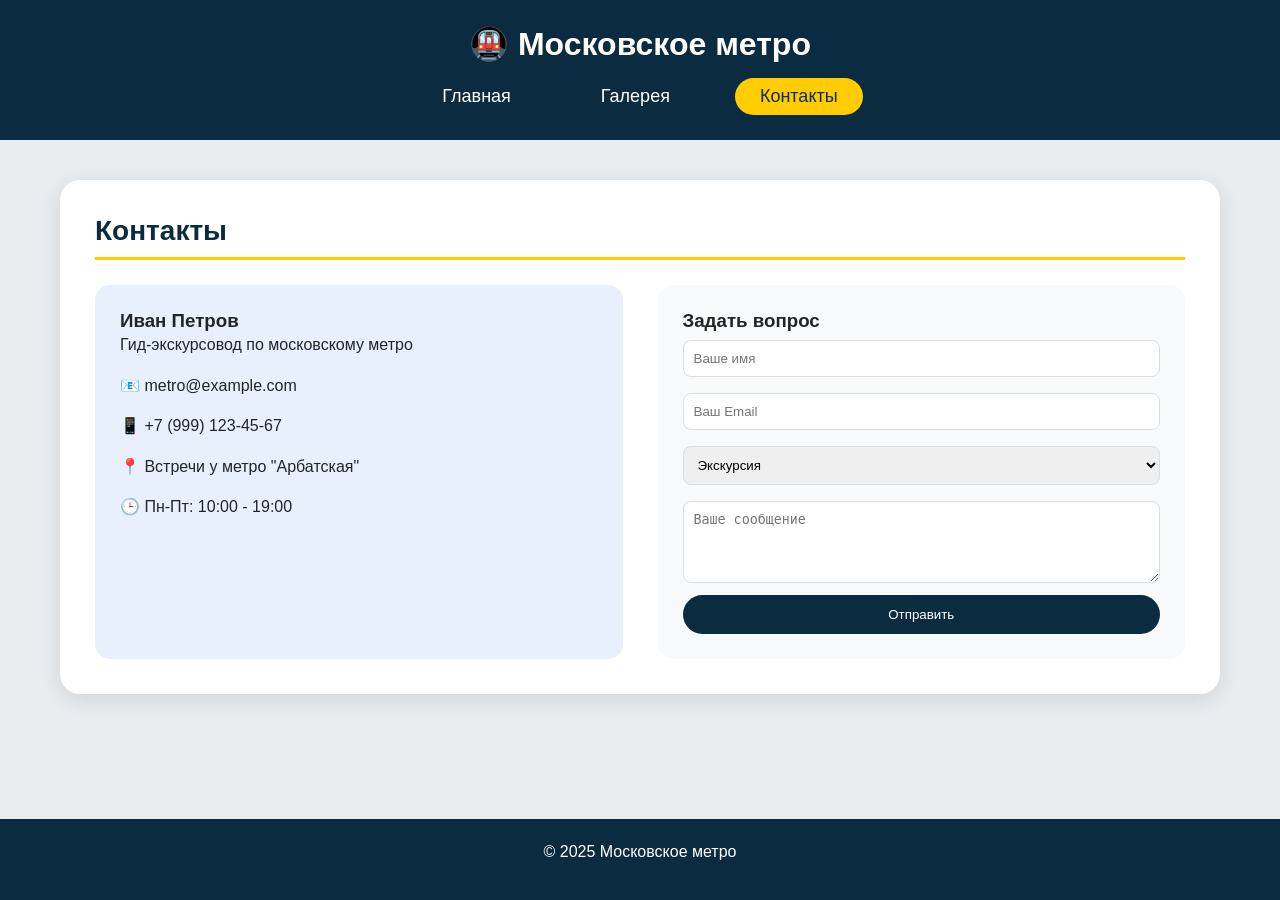
==== contacts.html @ e92a9adb "Add files via upload" ====
<!DOCTYPE html>
<html lang="ru">
<head>
    <meta charset="UTF-8">
    <meta name="viewport" content="width=device-width, initial-scale=1.0">
    <title>Московское метро - Контакты</title>
    <link rel="stylesheet" href="style.css">
</head>
<body>

<header>
    <h1>🚇 Московское метро</h1>
    <nav>
        <a href="index.html">Главная</a>
        <a href="gallery.html">Галерея</a>
        <a href="contacts.html" class="active">Контакты</a>
    </nav>
</header>

<main>
    <section>
        <h2>Контакты</h2>
        <div style="display: flex; gap: 35px; flex-wrap: wrap;">
            <div style="flex:1; min-width:250px; background:#e8f0fe; border-radius:15px; padding:25px;">
                <h3>Иван Петров</h3>
                <p>Гид-экскурсовод по московскому метро</p>
                <p>📧 metro@example.com</p>
                <p>📱 +7 (999) 123-45-67</p>
                <p>📍 Встречи у метро "Арбатская"</p>
                <p>🕒 Пн-Пт: 10:00 - 19:00</p>
            </div>
            <div style="flex:1; min-width:250px; background:#f8f9fa; border-radius:15px; padding:25px;">
                <h3>Задать вопрос</h3>
                <form>
                    <input type="text" placeholder="Ваше имя" style="width:100%; padding:10px; margin:8px 0; border:1px solid #ddd; border-radius:8px;">
                    <input type="email" placeholder="Ваш Email" style="width:100%; padding:10px; margin:8px 0; border:1px solid #ddd; border-radius:8px;">
                    <select style="width:100%; padding:10px; margin:8px 0; border:1px solid #ddd; border-radius:8px;">
                        <option>Экскурсия</option>
                        <option>Вопрос о метро</option>
                        <option>Сотрудничество</option>
                    </select>
                    <textarea rows="4" placeholder="Ваше сообщение" style="width:100%; padding:10px; margin:8px 0; border:1px solid #ddd; border-radius:8px;"></textarea>
                    <button style="background:#0b2b40; color:white; border:none; padding:12px; border-radius:30px; width:100%; cursor:pointer;">Отправить</button>
                </form>
            </div>
        </div>
    </section>
</main>

<footer>
    <p>© 2025 Московское метро</p>
</footer>

</body>
</html>
---- style.css ----
* {
    margin: 0;
    padding: 0;
    box-sizing: border-box;
}

body {
    font-family: 'Segoe UI', Arial, sans-serif;
    background: #e9ecef;
    color: #212529;
    min-height: 100vh;
    display: flex;
    flex-direction: column;
}

header {
    background: #0b2b40;
    color: white;
    padding: 25px 20px;
    text-align: center;
}

header h1 {
    font-size: 32px;
}

nav {
    display: flex;
    justify-content: center;
    gap: 40px;
    margin-top: 15px;
    flex-wrap: wrap;
}

nav a {
    color: white;
    text-decoration: none;
    font-size: 18px;
    padding: 8px 25px;
    border-radius: 30px;
    transition: 0.3s;
}

nav a:hover, nav a.active {
    background: #ffcc00;
    color: #0b2b40;
}

main {
    max-width: 1200px;
    margin: 40px auto;
    padding: 0 20px;
    flex: 1;
}

section {
    background: white;
    border-radius: 20px;
    padding: 35px;
    box-shadow: 0 5px 20px rgba(0,0,0,0.1);
}

h2 {
    color: #0b2b40;
    font-size: 28px;
    margin-bottom: 25px;
    padding-bottom: 10px;
    border-bottom: 3px solid #ffcc00;
}

p {
    margin-bottom: 15px;
    line-height: 1.6;
}

footer {
    background: #0b2b40;
    color: white;
    text-align: center;
    padding: 20px;
    margin-top: auto;
}
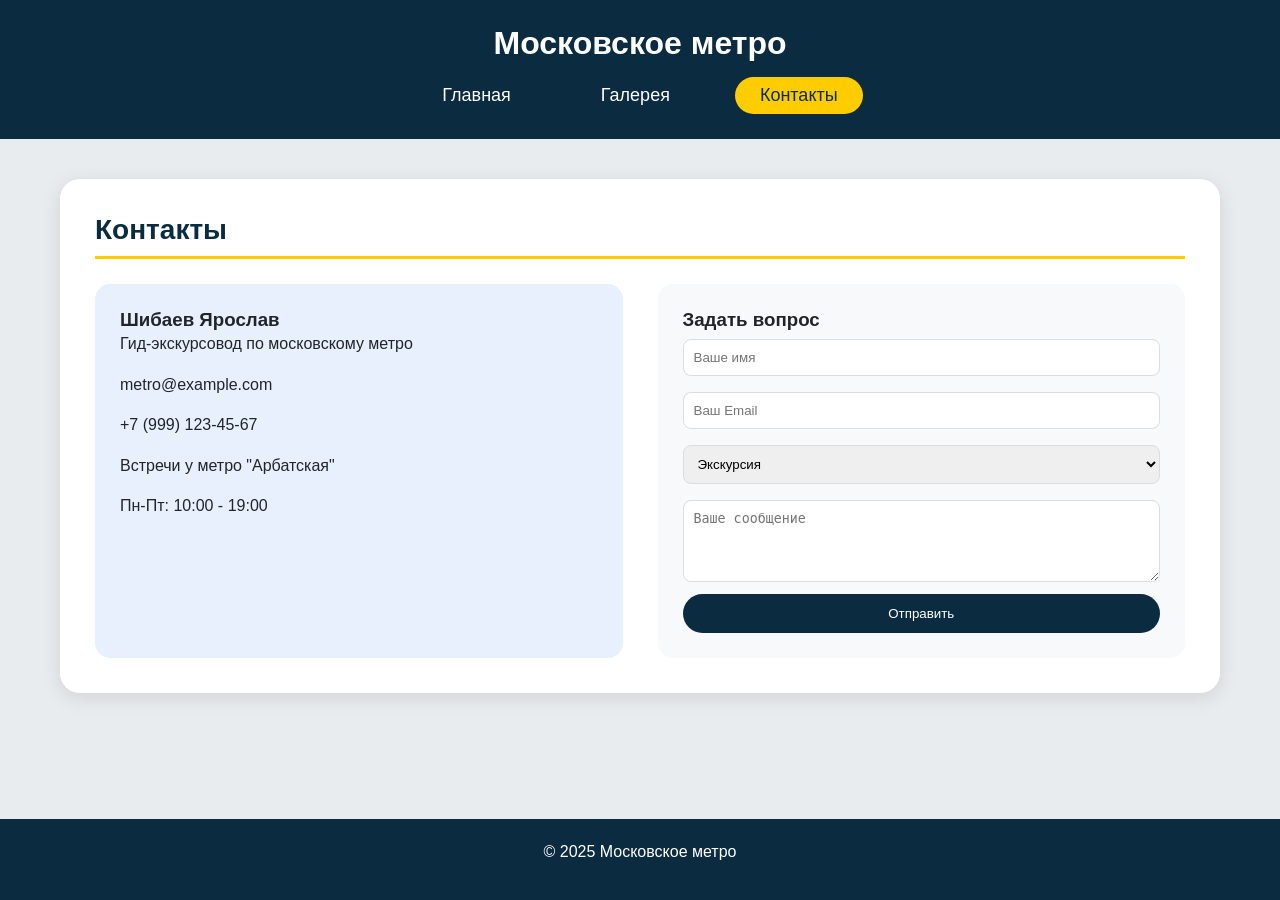
==== commit 2735e545: "Update contacts.html" ====
--- a/contacts.html
+++ b/contacts.html
@@ -9,7 +9,7 @@
 <body>
 
 <header>
-    <h1>🚇 Московское метро</h1>
+    <h1> Московское метро</h1>
     <nav>
         <a href="index.html">Главная</a>
         <a href="gallery.html">Галерея</a>
@@ -22,12 +22,12 @@
         <h2>Контакты</h2>
         <div style="display: flex; gap: 35px; flex-wrap: wrap;">
             <div style="flex:1; min-width:250px; background:#e8f0fe; border-radius:15px; padding:25px;">
-                <h3>Иван Петров</h3>
+                <h3>Шибаев Ярослав </h3>
                 <p>Гид-экскурсовод по московскому метро</p>
-                <p>📧 metro@example.com</p>
-                <p>📱 +7 (999) 123-45-67</p>
-                <p>📍 Встречи у метро "Арбатская"</p>
-                <p>🕒 Пн-Пт: 10:00 - 19:00</p>
+                <p> metro@example.com</p>
+                <p> +7 (999) 123-45-67</p>
+                <p> Встречи у метро "Арбатская"</p>
+                <p> Пн-Пт: 10:00 - 19:00</p>
             </div>
             <div style="flex:1; min-width:250px; background:#f8f9fa; border-radius:15px; padding:25px;">
                 <h3>Задать вопрос</h3>
@@ -52,4 +52,4 @@
 </footer>
 
 </body>
-</html>+</html>
